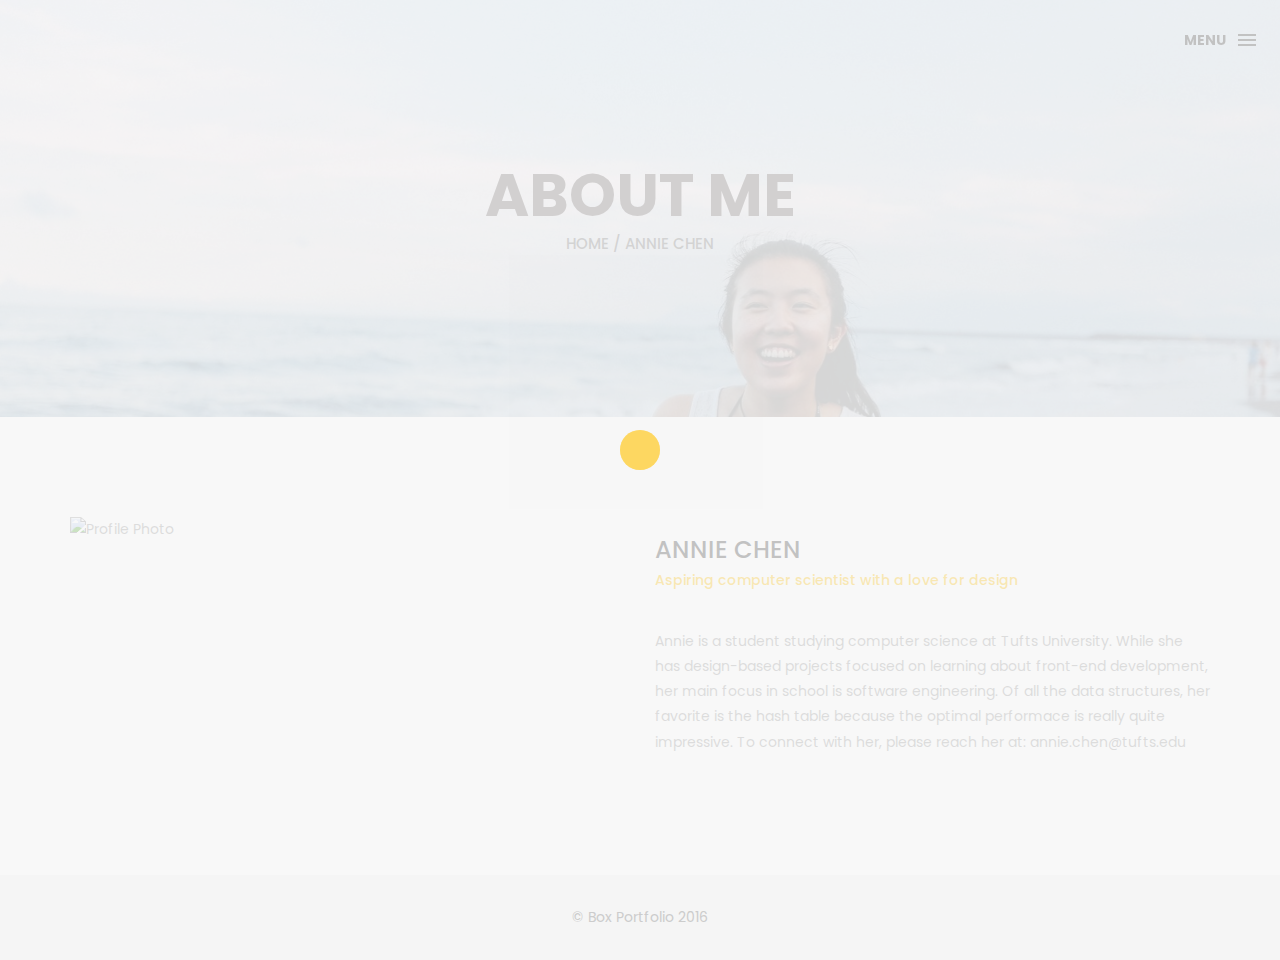
==== about.html @ 935b9b82 "no message" ====
<!DOCTYPE html>
<html lang="en">

<head>
    <meta charset="utf-8">
    <meta http-equiv="X-UA-Compatible" content="IE=edge">
    <meta name="viewport" content="width=device-width, initial-scale=1">
    <!-- The above 3 meta tags *must* come first in the head; any other head content must come *after* these tags -->
    <title>About me</title>
    <!--    <link rel="icon" href="img/fav.png" type="image/x-icon">-->

    <!-- Bootstrap -->
    <link href="css/bootstrap.min.css" rel="stylesheet">
    <link href="ionicons/css/ionicons.min.css" rel="stylesheet">

    <!-- main css -->
    <link href="css/style.css" rel="stylesheet">


    <!-- modernizr -->
    <script src="js/modernizr.js"></script>

    <!-- HTML5 shim and Respond.js for IE8 support of HTML5 elements and media queries -->
    <!-- WARNING: Respond.js doesn't work if you view the page via file:// -->
    <!--[if lt IE 9]>
      <script src="https://oss.maxcdn.com/html5shiv/3.7.2/html5shiv.min.js"></script>
      <script src="https://oss.maxcdn.com/respond/1.4.2/respond.min.js"></script>
    <![endif]-->
</head>

<body>

    <!-- Preloader -->
    <div id="preloader">
        <div class="pre-container">
            <div class="spinner">
                <div class="double-bounce1"></div>
                <div class="double-bounce2"></div>
            </div>
        </div>
    </div>
    <!-- end Preloader -->

    <div class="container-fluid">
        <!-- box-header -->
        <header class="box-header">
            <!--
<div class="box-logo">
    <a href="index.html"><img src="img/logo.png" width="80" alt="Logo"></a>
</div>
-->
            <!-- box-nav -->
            <a class="box-primary-nav-trigger" href="#0">
                <span class="box-menu-text">Menu</span><span class="box-menu-icon"></span>
            </a>
        </header>
        <!-- end box-header -->

        <!-- nav -->
        <nav>
            <ul class="box-primary-nav">
                <li class="box-label">About me</li>

                <li><a href="index.html">Intro</a></li>
                <li><a href="about.html">About me</a> <i class="ion-ios-circle-filled color"></i></li>
                <li><a href="services.html">services</a></li>
                <li><a href="portfolio.html">portfolio</a></li>
                <!--                 <li><a href="contact.html">contact me</a></li> -->

                <!--                 <li class="box-label">Follow me</li>
                
                <li class="box-social"><a href="#0"><i class="ion-social-facebook"></i></a></li>
                <li class="box-social"><a href="#0"><i class="ion-social-instagram-outline"></i></a></li>
                <li class="box-social"><a href="#0"><i class="ion-social-twitter"></i></a></li>
                <li class="box-social"><a href="#0"><i class="ion-social-dribbble"></i></a></li> -->
            </ul>
        </nav>
        <!-- end nav -->
    </div>

    <!-- Top bar -->
    <div class="top-bar">
        <h1>About Me</h1>
        <p><a href="index.html"> Home / </a>Annie Chen</p>
    </div>
    <!-- end Top bar -->

    <!-- Main container -->
    <div class="container main-container clearfix">
        <div class="col-md-6">
            <img src="./img/profile.jpg" class="img-responsive" alt="Profile Photo" />
        </div>
        <div class="col-md-6">
            <h3 class="uppercase">Annie Chen </h3>
            <h5>Aspiring computer scientist with a love for design</h5>
            <div class="h-30"></div>
            <p> Annie is a student studying computer science at Tufts University. While she has design-based projects focused on learning about front-end development, her main focus in school is software engineering. Of all the data structures, her favorite is the hash table because the optimal performace is really quite impressive. To connect with her, please reach her at: annie.chen@tufts.edu </p>

            <!--<p>Tum ille: Tu autem cum ipse tantum librorum habeas, quos hic tandem requiris? Esse enim quam vellet iniquus iustus poterat inpune. </p>-->
            <div class="h-10"></div>
            <!--
<ul class="social-ul">
    <li class="box-social"><a href="#0"><i class="ion-social-facebook"></i></a></li>
    <li class="box-social"><a href="#0"><i class="ion-social-instagram-outline"></i></a></li>
    <li class="box-social"><a href="#0"><i class="ion-social-twitter"></i></a></li>
    <li class="box-social"><a href="#0"><i class="ion-social-dribbble"></i></a></li>
</ul>-->


        </div>
    </div>
    <!-- end Main container -->


    <!-- footer -->
    <footer>
        <div class="container-fluid">
            <p class="copyright">© Box Portfolio 2016</p>
        </div>
    </footer>
    <!-- end footer -->

    <!-- back to top -->
    <a href="#0" class="cd-top"><i class="ion-android-arrow-up"></i></a>
    <!-- end back to top -->



    <!-- jQuery -->
    <script src="js/jquery-2.1.1.js"></script>
    <!--  plugins -->
    <script src="js/bootstrap.min.js"></script>
    <script src="js/menu.js"></script>
    <script src="js/animated-headline.js"></script>
    <script src="js/isotope.pkgd.min.js"></script>


    <!--  custom script -->
    <script src="js/custom.js"></script>

</body>

</html>
---- css/style.css ----
/*
* Box Theme
* Created by : Ahmed Eissa
* website : www.ahmedessa.net
* behance : https://www.behance.net/3essa
*/


/* Table of Content
==================================================
	- Google fonts & font family -
	- General -
    - typography -
    - Preloader -
	- Header -
    - box intro section -
    - Portfoilo section -
    - Footer -
    - About page -
    - Services page -
    - contact page -
    - Portfolio single page -
    - Responsive media queries -
*/


/* Google fonts & font family
==================================================*/

@import url(https://fonts.googleapis.com/css?family=Poppins:400,500,600,700);

/* General
==================================================*/

html,
body {
    height: 100%;
    font-family: 'Poppins', sans-serif;
    line-height: 1.8;
    color: #999
}

.no-padding {
    padding-left: 0;
    padding-right: 0;
}

.no-padding [class^="col-"] {
    padding-left: 0;
    padding-right: 0;
}

.main-container {
    padding: 100px 0;
}

.center {
    text-align: center;
}

a {
    -webkit-transition: all .3s;
    transition: all .3s
}

.uppercase {
    text-transform: uppercase;
}

.h-30 {
    height: 30px
}

.h-10 {
    height: 10px
}

.color {
    color: #ffbf00;
    font-size: 11px;
}


/* typography
==================================================*/

h1 {
    color: #393939;
    font-size: 60px;
    text-transform: uppercase;
}

h3 {
    color: #393939;
}

h5 {
    color: #ffbf00;
}


/* preloader
==================================================*/

#preloader {
    position: fixed;
    top: 0;
    left: 0;
    right: 0;
    bottom: 0;
    background-color: #f5f5f5;
    /* change if the mask should be a color other than white */
    z-index: 1000;
    /* makes sure it stays on top */
}

.pre-container {
    position: absolute;
    left: 50%;
    top: 50%;
    bottom: auto;
    right: auto;
    -webkit-transform: translateX(-50%) translateY(-50%);
    transform: translateX(-50%) translateY(-50%);
    text-align: center;
}

.spinner {
    width: 40px;
    height: 40px;
    position: relative;
    margin: 100px auto;
}

.double-bounce1,
.double-bounce2 {
    width: 100%;
    height: 100%;
    border-radius: 50%;
    background-color: #ffbf00;
    opacity: 0.6;
    position: absolute;
    top: 0;
    left: 0;
    -webkit-animation: bounce 2.0s infinite ease-in-out;
    animation: bounce 2.0s infinite ease-in-out;
}

.double-bounce2 {
    -webkit-animation-delay: -1.0s;
    animation-delay: -1.0s;
}

@-webkit-keyframes bounce {
    0%,
    100% {
        -webkit-transform: scale(0.0)
    }
    50% {
        -webkit-transform: scale(1.0)
    }
}

@keyframes bounce {
    0%,
    100% {
        transform: scale(0.0);
        -webkit-transform: scale(0.0);
    }
    50% {
        transform: scale(1.0);
        -webkit-transform: scale(1.0);
    }
}


/* headr
==================================================*/

.box-header {
    position: absolute;
    top: 0;
    left: 0;
    background: rgba(255, 255, 255, 0.95);
    height: 50px;
    width: 100%;
    z-index: 3;
    box-shadow: 0 1px 2px rgba(0, 0, 0, 0.3);
    -webkit-font-smoothing: antialiased;
    -moz-osx-font-smoothing: grayscale;
}

.box-header {
    height: 80px;
    background: transparent;
    box-shadow: none;
}

.box-header {
    -webkit-transition: background-color 0.3s;
    transition: background-color 0.3s;
    -webkit-transform: translate3d(0, 0, 0);
    transform: translate3d(0, 0, 0);
    -webkit-backface-visibility: hidden;
    backface-visibility: hidden;
}

.box-header.is-fixed {
    position: fixed;
    top: -80px;
    background-color: rgba(255, 255, 255, 0.96);
    -webkit-transition: -webkit-transform 0.3s;
    transition: -webkit-transform 0.3s;
    transition: transform 0.3s;
    transition: transform 0.3s, -webkit-transform 0.3s;
}

.box-header.is-visible {
    -webkit-transform: translate3d(0, 100%, 0);
    transform: translate3d(0, 100%, 0);
}

.box-header.menu-is-open {
    background-color: rgba(255, 255, 255, 0.96);
}

.box-logo {
    display: block;
    padding: 20px;
}

.box-primary-nav-trigger {
    position: absolute;
    right: 0;
    top: 0;
    height: 100%;
    width: 50px;
    background-color: #fff;
}

.box-primary-nav-trigger .box-menu-text {
    color: #393939;
    text-transform: uppercase;
    font-weight: 700;
    display: none;
}

.box-primary-nav-trigger .box-menu-icon {
    display: inline-block;
    position: absolute;
    left: 50%;
    top: 50%;
    bottom: auto;
    right: auto;
    -webkit-transform: translateX(-50%) translateY(-50%);
    transform: translateX(-50%) translateY(-50%);
    width: 18px;
    height: 2px;
    background-color: #393939;
    -webkit-transition: background-color 0.3s;
    transition: background-color 0.3s;
    list-style: none;
}

.box-primary-nav-trigger .box-menu-icon::before,
.box-primary-nav-trigger .box-menu-icon:after {
    content: '';
    width: 100%;
    height: 100%;
    position: absolute;
    background-color: #393939;
    right: 0;
    -webkit-transition: -webkit-transform .3s, top .3s, background-color 0s;
    -webkit-transition: top .3s, background-color 0s, -webkit-transform .3s;
    transition: top .3s, background-color 0s, -webkit-transform .3s;
    transition: transform .3s, top .3s, background-color 0s;
    transition: transform .3s, top .3s, background-color 0s, -webkit-transform .3s;
}

.box-primary-nav-trigger .box-menu-icon::before {
    top: -5px;
}

.box-primary-nav-trigger .box-menu-icon::after {
    top: 5px;
}

.box-primary-nav-trigger .box-menu-icon.is-clicked {
    background-color: rgba(255, 255, 255, 0);
}

.box-primary-nav-trigger .box-menu-icon.is-clicked::before,
.box-primary-nav-trigger .box-menu-icon.is-clicked::after {
    background-color: 393939;
}

.box-primary-nav-trigger .box-menu-icon.is-clicked::before {
    top: 0;
    -webkit-transform: rotate(135deg);
    transform: rotate(135deg);
}

.box-primary-nav-trigger .box-menu-icon.is-clicked::after {
    top: 0;
    -webkit-transform: rotate(225deg);
    transform: rotate(225deg);
}

.box-primary-nav-trigger {
    width: 100px;
    padding-left: 1em;
    background-color: transparent;
    height: 30px;
    line-height: 30px;
    right: 10px;
    top: 50%;
    bottom: auto;
    -webkit-transform: translateY(-50%);
    transform: translateY(-50%);
}

.box-primary-nav-trigger .box-menu-text {
    display: inline-block;
}

.box-primary-nav-trigger .box-menu-icon {
    left: auto;
    right: 1em;
    -webkit-transform: translateX(0) translateY(-50%);
    transform: translateX(0) translateY(-50%);
}

.box-primary-nav {
    position: fixed;
    left: 0;
    top: 0;
    height: 100%;
    width: 100%;
    background: rgba(0, 0, 0, 0.96);
    z-index: 2;
    text-align: center;
    padding: 50px 0;
    -webkit-backface-visibility: hidden;
    backface-visibility: hidden;
    overflow: auto;
    -webkit-overflow-scrolling: touch;
    -webkit-transform: translateY(-100%);
    transform: translateY(-100%);
    -webkit-transition-property: -webkit-transform;
    transition-property: -webkit-transform;
    transition-property: transform;
    transition-property: transform, -webkit-transform;
    -webkit-transition-duration: 0.4s;
    transition-duration: 0.4s;
    list-style: none;
}

.box-primary-nav li {
    font-size: 22px;
    font-size: 1.375rem;
    font-weight: 300;
    -webkit-font-smoothing: antialiased;
    -moz-osx-font-smoothing: grayscale;
    margin: .2em 0;
    text-transform: capitalize;
}

.box-primary-nav a {
    display: inline-block;
    padding: .4em 1em;
    border-radius: 0.25em;
    -webkit-transition: all 0.2s;
    transition: all 0.2s;
    color: #fff;
    text-decoration: none;
    font-weight: bold;
}

.box-primary-nav a:focus {
    outline: none;
}

.no-touch .box-primary-nav a:hover {
    text-decoration: none;
    color: #ddd;
}

.box-primary-nav .box-label {
    color: #ffbf00;
    text-transform: uppercase;
    font-weight: 700;
    font-size: 17px;
    margin: 2.4em 0 .8em;
}

.box-primary-nav .box-social {
    display: inline-block;
    margin: 10px .4em;
}

.box-primary-nav .box-social a {
    width: 30px;
    height: 30px;
    padding: 0;
    font-size: 30px
}

.box-primary-nav.is-visible {
    -webkit-transform: translateY(0);
    transform: translateY(0);
}

.box-primary-nav {
    padding: 150px 0 0;
}

.box-primary-nav li {
    font-size: 18px;
}


/* box-intro
==================================================*/

.box-intro {
    text-align: center;
    display: table;
    height: 100vh;
    width: 100%;
}

.box-intro .table-cell {
    display: table-cell;
    vertical-align: middle;
}

.box-intro em {
    font-style: normal;
    text-transform: uppercase
}

b i:last-child {
    color: #ffbf00 !important;
}

.box-intro h5 {
    letter-spacing: 4px;
    text-transform: uppercase;
    color: #999;
    line-height: 1.7
}


/* mouse effect */

.mouse {
    position: absolute;
    width: 22px;
    height: 42px;
    bottom: 40px;
    left: 50%;
    margin-left: -12px;
    border-radius: 15px;
    border: 2px solid #888;
    -webkit-animation: intro 1s;
    animation: intro 1s;
}

.scroll {
    display: block;
    width: 3px;
    height: 3px;
    margin: 6px auto;
    border-radius: 4px;
    background: #888;
    -webkit-animation: finger 2s infinite;
    animation: finger 2s infinite;
}

@-webkit-keyframes intro {
    0% {
        opacity: 0;
        -webkit-transform: translateY(40px);
        transform: translateY(40px);
    }
    100% {
        opacity: 1;
        -webkit-transform: translateY(0);
        transform: translateY(0);
    }
}

@keyframes intro {
    0% {
        opacity: 0;
        -webkit-transform: translateY(40px);
        transform: translateY(40px);
    }
    100% {
        opacity: 1;
        -webkit-transform: translateY(0);
        transform: translateY(0);
    }
}

@-webkit-keyframes finger {
    0% {
        opacity: 1;
    }
    100% {
        opacity: 0;
        -webkit-transform: translateY(20px);
        transform: translateY(20px);
    }
}

@keyframes finger {
    0% {
        opacity: 1;
    }
    100% {
        opacity: 0;
        -webkit-transform: translateY(20px);
        transform: translateY(20px);
    }
}


/* text rotate */

.box-headline {
    font-size: 130px;
    line-height: 1.0;
}

.box-words-wrapper {
    display: inline-block;
    position: relative;
}

.box-words-wrapper b {
    display: inline-block;
    position: absolute;
    white-space: nowrap;
    left: 0;
    top: 0;
}

.box-words-wrapper b.is-visible {
    position: relative;
}

.no-js .box-words-wrapper b {
    opacity: 0;
}

.no-js .box-words-wrapper b.is-visible {
    opacity: 1;
}

.box-headline.rotate-2 .box-words-wrapper {
    -webkit-perspective: 300px;
    perspective: 300px;
}

.box-headline.rotate-2 i,
.box-headline.rotate-2 em {
    display: inline-block;
    -webkit-backface-visibility: hidden;
    backface-visibility: hidden;
}

.box-headline.rotate-2 b {
    opacity: 0;
}

.box-headline.rotate-2 i {
    -webkit-transform-style: preserve-3d;
    transform-style: preserve-3d;
    -webkit-transform: translateZ(-20px) rotateX(90deg);
    transform: translateZ(-20px) rotateX(90deg);
    opacity: 0;
}

.is-visible .box-headline.rotate-2 i {
    opacity: 1;
}

.box-headline.rotate-2 i.in {
    -webkit-animation: box-rotate-2-in 0.4s forwards;
    animation: box-rotate-2-in 0.4s forwards;
}

.box-headline.rotate-2 i.out {
    -webkit-animation: box-rotate-2-out 0.4s forwards;
    animation: box-rotate-2-out 0.4s forwards;
}

.box-headline.rotate-2 em {
    -webkit-transform: translateZ(20px);
    transform: translateZ(20px);
}

.no-csstransitions .box-headline.rotate-2 i {
    -webkit-transform: rotateX(0deg);
    transform: rotateX(0deg);
    opacity: 0;
}

.no-csstransitions .box-headline.rotate-2 i em {
    -webkit-transform: scale(1);
    transform: scale(1);
}

.no-csstransitions .box-headline.rotate-2 .is-visible i {
    opacity: 1;
}

@-webkit-keyframes box-rotate-2-in {
    0% {
        opacity: 0;
        -webkit-transform: translateZ(-20px) rotateX(90deg);
    }
    60% {
        opacity: 1;
        -webkit-transform: translateZ(-20px) rotateX(-10deg);
    }
    100% {
        opacity: 1;
        -webkit-transform: translateZ(-20px) rotateX(0deg);
    }
}

@keyframes box-rotate-2-in {
    0% {
        opacity: 0;
        -webkit-transform: translateZ(-20px) rotateX(90deg);
        transform: translateZ(-20px) rotateX(90deg);
    }
    60% {
        opacity: 1;
        -webkit-transform: translateZ(-20px) rotateX(-10deg);
        transform: translateZ(-20px) rotateX(-10deg);
    }
    100% {
        opacity: 1;
        -webkit-transform: translateZ(-20px) rotateX(0deg);
        transform: translateZ(-20px) rotateX(0deg);
    }
}

@-webkit-keyframes box-rotate-2-out {
    0% {
        opacity: 1;
        -webkit-transform: translateZ(-20px) rotateX(0);
    }
    60% {
        opacity: 0;
        -webkit-transform: translateZ(-20px) rotateX(-100deg);
    }
    100% {
        opacity: 0;
        -webkit-transform: translateZ(-20px) rotateX(-90deg);
    }
}

@keyframes box-rotate-2-out {
    0% {
        opacity: 1;
        -webkit-transform: translateZ(-20px) rotateX(0);
        transform: translateZ(-20px) rotateX(0);
    }
    60% {
        opacity: 0;
        -webkit-transform: translateZ(-20px) rotateX(-100deg);
        transform: translateZ(-20px) rotateX(-100deg);
    }
    100% {
        opacity: 0;
        -webkit-transform: translateZ(-20px) rotateX(-90deg);
        transform: translateZ(-20px) rotateX(-90deg);
    }
}


/* portfolio section
==================================================*/

.portfolio .categories-grid span {
    font-size: 30px;
    margin-bottom: 30px;
    display: inline-block;
}

.portfolio .categories-grid .categories ul li {
    list-style: none;
    margin: 20px 0;
}

.portfolio .categories-grid .categories ul li a {
    display: inline-block;
    color: #60606e;
    padding: 0 10px;
    margin: 0 10px;
    -webkit-transition: all .2s ease-in-out .2s;
    transition: all .2s ease-in-out .2s;
}

.portfolio .categories-grid .categories ul li a:hover,
.portfolio .categories-grid .categories ul li a:focus {
    text-decoration: none;
}

.portfolio .categories-grid .categories ul li a.active {
    margin-left: 0;
    background-color: #ffbf00;
    padding: 0px 20px;
    color: white;
    border-radius: 25px;
    text-decoration: none;
}

.portfolio_filter {
    padding-left: 0;
}

.portfolio_item {
    position: relative;
    overflow: hidden;
    display: block;
}

.portfolio_item .portfolio_item_hover {
    position: absolute;
    top: 0px;
    left: 0px;
    height: 100%;
    width: 100%;
    background-color: rgba(0, 0, 0, .8);
    -webkit-transform: translate(-100%);
    transform: translate(-100%);
    opacity: 0;
    -webkit-transition: all .2s ease-in-out;
    transition: all .2s ease-in-out;
}

.portfolio_item .portfolio_item_hover .item_info {
    text-align: center;
    position: absolute;
    top: 50%;
    left: 50%;
    -webkit-transform: translate(-50%, -50%);
    transform: translate(-50%, -50%);
    padding: 10px;
    width: 100%;
    font-weight: bold;
}

.portfolio_item .portfolio_item_hover .item_info span {
    display: block;
    color: #fff;
    font-size: 18px;
    -webkit-transform: translateX(-100px);
    transform: translateX(-100px);
    -webkit-transition: all .2s ease-in-out .2s;
    transition: all .2s ease-in-out .2s;
    opacity: 0;
}

.portfolio_item .portfolio_item_hover .item_info em {
    font-style: normal;
    display: inline-block;
    background-color: #ffbf00;
    padding: 5px 20px;
    border-radius: 25px;
    color: #333;
    margin-top: 10px;
    -webkit-transform: translateX(-100px);
    transform: translateX(-100px);
    -webkit-transition: all .3s ease-in-out .3s;
    transition: all .3s ease-in-out .3s;
    opacity: 0;
    font-size: 10px;
    letter-spacing: 2px;
}

.portfolio_item:hover .portfolio_item_hover {
    opacity: 1;
    -webkit-transform: translateX(0);
    transform: translateX(0);
}

.portfolio_item:hover .item_info em,
.portfolio_item:hover .item_info span {
    opacity: 1;
    -webkit-transform: translateX(0);
    transform: translateX(0);
}

.portfolio .categories-grid .categories ul li {
    float: left;
}

.portfolio .categories-grid .categories ul li a {
    padding: 0 10px;
    -webkit-transition: all .2s ease-in-out .2s;
    transition: all .2s ease-in-out .2s;
}

.portfolio_filter {
    padding-left: 0;
    display: inline-block;
    margin: 0 auto;
    text-align: center;
    margin-bottom: 50px;
}

.portfolio-inner {
    padding-bottom: 0 !important;
    padding-top: 55px;
}


/* footer
==================================================*/

footer {
    padding: 30px 0;
    text-align: center;
    background: #f5f5f5
}

.copyright {
    color: #ccc;
    margin-bottom: 0;
}

footer img {
    margin: 0 auto;
}


/* backto top
==================================================*/

.cd-top {
    display: inline-block;
    height: 40px;
    width: 40px;
    position: fixed;
    bottom: 20px;
    line-height: 40px;
    font-size: 20px;
    right: 10px;
    text-align: center;
    color: #fff;
    background: rgba(255, 191, 0, 0.8);
    visibility: hidden;
    opacity: 0;
    -webkit-transition: opacity .3s 0s, visibility 0s .3s;
    transition: opacity .3s 0s, visibility 0s .3s;
}

.cd-top.cd-is-visible,
.cd-top.cd-fade-out,
.no-touch .cd-top:hover {
    -webkit-transition: opacity .3s 0s, visibility 0s 0s;
    transition: opacity .3s 0s, visibility 0s 0s;
}

.cd-top.cd-is-visible {
    /* the button becomes visible */
    visibility: visible;
    opacity: 1;
}

.cd-top.cd-fade-out {
    opacity: .5;
}

.no-touch .cd-top:hover,
.no-touch .cd-top:focus {
    background-color: #ffbf00;
    opacity: 1;
    color: #fff;
}


/* About page
==================================================*/

.top-bar {
    color: #333;
    padding: 150px 0 150px;
    background: -webkit-linear-gradient( rgba(255, 255, 255, .5), rgba(255, 255, 255, .5)), url(../img/sea.jpg);
    background: linear-gradient( rgba(255, 255, 255, .5), rgba(255, 255, 255, .5)), url(../img/sea.jpg);
    background-size: cover;
    background-attachment: fixed;
    background-position: center center;
    text-align: center;
}

.top-bar h1 {
    font-size: 60px;
    text-transform: uppercase;
    font-weight: 700;
    color: #746d6d;
    line-height: 50px;
}

.top-bar p {
    font-size: 15px;
    text-transform: uppercase;
    font-weight: 500;
    color: #777;
}

.top-bar p a {
    color: #777;
}

.top-bar p a:hover,
.top-bar p a:focus {
    color: #555;
    text-decoration: none;
}

.social-ul {
    list-style: none;
    display: inline-block;
    padding-left: 0;
}

.social-ul li {
    margin: 0 10px;
    float: left;
}

.social-ul li a {
    font-size: 25px;
    color: #555;
    -webkit-transition: all .3s;
    transition: all .3s;
}

.social-ul li a:hover {
    color: #888;
}


/* Services page
==================================================*/

.size-50 {
    font-size: 50px;
}

.service-box {
    margin-bottom: 30px;
}

.service-box h3 {
    margin-top: 0;
}


/* contact page
==================================================*/

.details-text i {
    margin-right: 10px;
}

.textarea-contact {
    height: 200px;
    width: 100%;
    border: solid 1px rgba(0, 0, 0, .1);
    position: relative;
}

.textarea-contact textarea {
    height: 100%;
    width: 100%;
    border: 0;
    padding: 20px;
    background-color: transparent;
    float: left;
    z-index: 2;
    font-size: 14px;
    color: #9a9a9a;
    resize: none;
}

.textarea-contact > span {
    position: absolute;
    top: 20px;
    left: 20px;
    -webkit-transform: translateY(-50%);
    transform: translateY(-50%);
    font-size: 12px;
    text-transform: uppercase;
    color: #cdcdcd;
    -webkit-transition: all .2s ease-in-out;
    transition: all .2s ease-in-out;
    z-index: 1;
}

.input-contact {
    height: 40px;
    width: 100%;
    border: solid 1px rgba(0, 0, 0, .1);
    position: relative;
    margin-bottom: 30px;
}

.input-contact input[type="text"] {
    height: 100%;
    width: 100%;
    border: 0;
    padding: 0 20px;
    float: left;
    position: relative;
    background-color: transparent;
    z-index: 2;
    font-size: 14px;
    color: #9a9a9a;
}

.input-contact > span {
    position: absolute;
    top: 50%;
    left: 20px;
    -webkit-transform: translateY(-50%);
    transform: translateY(-50%);
    font-size: 12px;
    text-transform: uppercase;
    color: #cdcdcd;
    -webkit-transition: all .2s ease-in-out;
    transition: all .2s ease-in-out;
    z-index: 1;
}

.input-contact > span.active,
.textarea-contact > span.active {
    color: #ffbf00;
    font-size: 10px;
    top: 0px;
    left: 5px;
    background-color: #fff;
    padding: 5px
}

input:focus,
textarea:focus {
    outline: none;
}

.contact-info {
    margin-top: 20px;
}

.contact-info i {
    height: 30px;
    width: 30px;
    display: inline-block;
    background: #ffbf00;
    text-align: center;
    line-height: 33px;
    margin-right: 10px;
    color: #fff;
    font-size: 21px;
}

.contact-info p {
    display: inline-block;
    margin-right: 20px;
}

.btn-box {
    background: #ffbf00;
    padding: 10px 50px;
    border-radius: 0;
    color: #fff;
    margin-top: 20px;
    text-transform: uppercase;
    letter-spacing: 2px;
    font-weight: 500;
}

.btn-box:hover,
.btn-box:focus {
    background: #F5B700;
    color: #fff;
}


/* single project page
==================================================*/

.cat-ul {
    padding-left: 0;
    list-style: none
}

.cat-ul li i {
    margin-right: 10px;
    color: #ffbf00;
}


/* Responsive media queries
==================================================*/

@media (max-width: 991px) {
    .portfolio .categories-grid span {
        margin-bottom: 0;
        text-align: center;
        width: 100%;
    }
    .portfolio .categories-grid .categories ul li {
        text-align: center;
    }
    .portfolio .categories-grid .categories ul li a {
        margin-left: 0;
    }
    .col-md-6 h3 {
        margin-top: 30px;
    }
}

@media only screen and (max-width: 670px) {
    .box-headline {
        font-size: 100px;
    }
    .box-intro h5 {
        font-size: 12px;
    }
    .box-primary-nav a {
        padding: 5px 1em;
        font-size: 14px;
    }
    .box-primary-nav {
        padding: 80px 0 0;
    }
    .box-primary-nav .box-social a {
        font-size: 23px;
    }
    .top-bar h1 {
        font-size: 40px;
        line-height: 30px;
    }
    .portfolio .categories-grid .categories ul li {
        float: none;
    }
}

@media only screen and (max-width: 520px) {
    .box-headline {
        font-size: 80px;
    }
    .box-intro h5 {
        font-size: 12px;
    }
    .main-container {
        padding: 50px 0;
    }
}

@media only screen and (max-width: 420px) {
    .box-headline {
        font-size: 50px;
    }
    .box-intro h5 {
        font-size: 12px;
    }
    .top-bar h1 {
        font-size: 30px;
        line-height: 30px;
    }
}
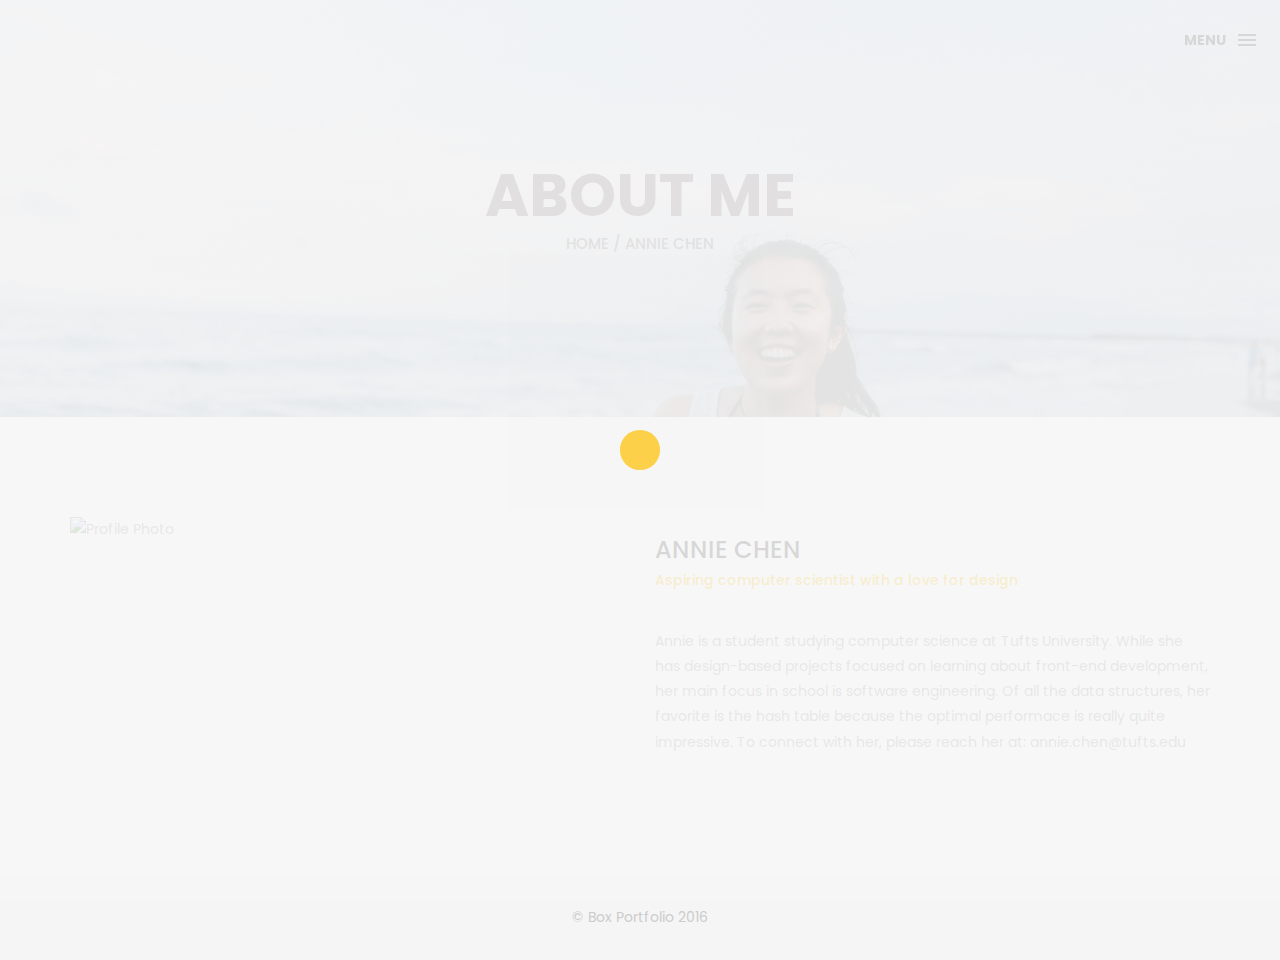
==== commit 0dde3e07: "no message" ====
--- a/about.html
+++ b/about.html
@@ -63,7 +63,7 @@
 
                 <li><a href="index.html">Intro</a></li>
                 <li><a href="about.html">About me</a> <i class="ion-ios-circle-filled color"></i></li>
-                <li><a href="services.html">services</a></li>
+                <li><a href="services.html">skills</a></li>
                 <li><a href="portfolio.html">portfolio</a></li>
                 <!--                 <li><a href="contact.html">contact me</a></li> -->
 
